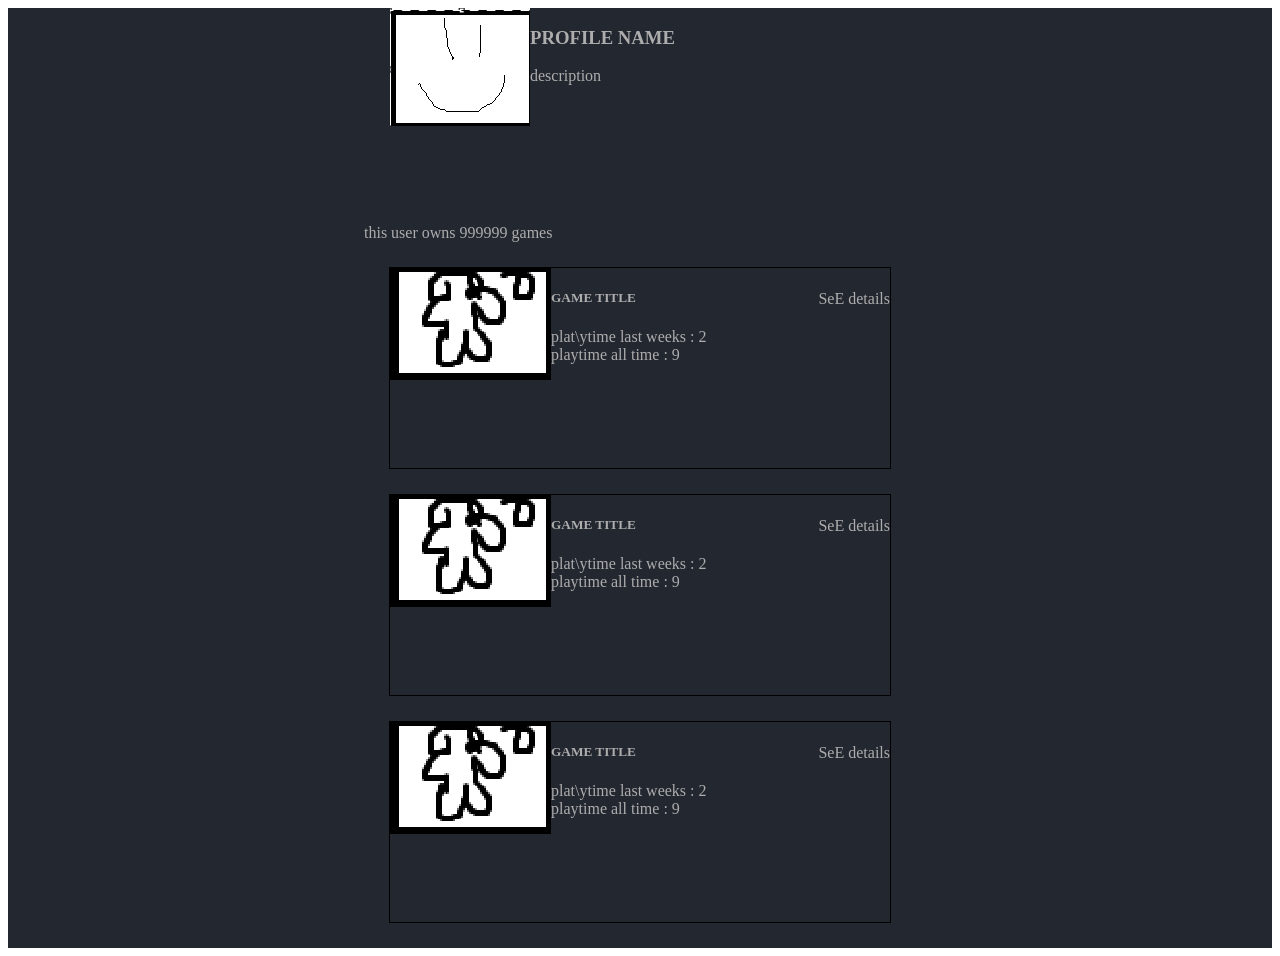
==== Help/index.html @ 3bd997e0 "Add files via upload" ====
<!DOCTYPE html>
<html lang="en">
<head>
    <meta charset="UTF-8">
    <link rel="stylesheet" href="style.css">
    <meta name="viewport" content="width=device-width, initial-scale=1.0">
    <title>Document</title>
</head>
<body>
<section id="main">
<div id="ioknow">
    <img src="progile.png">
    <h3>PROFILE NAME</h3>
    <p>description</p>
</div>
<div id="games">
    <p>this user owns 999999 games</p>
    <div id="gra">
    
        <img src="game.png">    <div>
        <a class="nwm" href="#">SeE details</a>
        <h5>GAME TITLE</h5></div>
        <p>plat\ytime last weeks : 2<br> playtime all time : 9</p>


    </div>
    <div id="gra">
    
        <img src="game.png">    <div>
            <a class="nwm" href="#">SeE details</a>
            <h5>GAME TITLE</h5></div>
            <p>plat\ytime last weeks : 2<br> playtime all time : 9</p>
    
    
    </div>
    <div id="gra">
    
        <img src="game.png">    <div>
            <a class="nwm" href="#">SeE details</a>
            <h5>GAME TITLE</h5></div>
            <p>plat\ytime last weeks : 2<br> playtime all time : 9</p>
    
    

    </div>  
</div>
</section>
</body>
</html>
---- Help/style.css ----
#main{
    display: flex;
    background-color: #232730;
    flex-direction: column;
    color: #adadad;
    margin: 0px;
    padding: 0px;
    justify-content: center;
    align-items: center;
}
img {
    float: left;
}
#ioknow{
    height: 200px;
    width: 500px;
    
}
#gra{

    width: 500px;
    height: 200px;
    margin: 25px;

    border: 1px black solid;
}
.nwm{
    float: right;
}
a{
    color: #adadad;
    text-decoration: none;
}
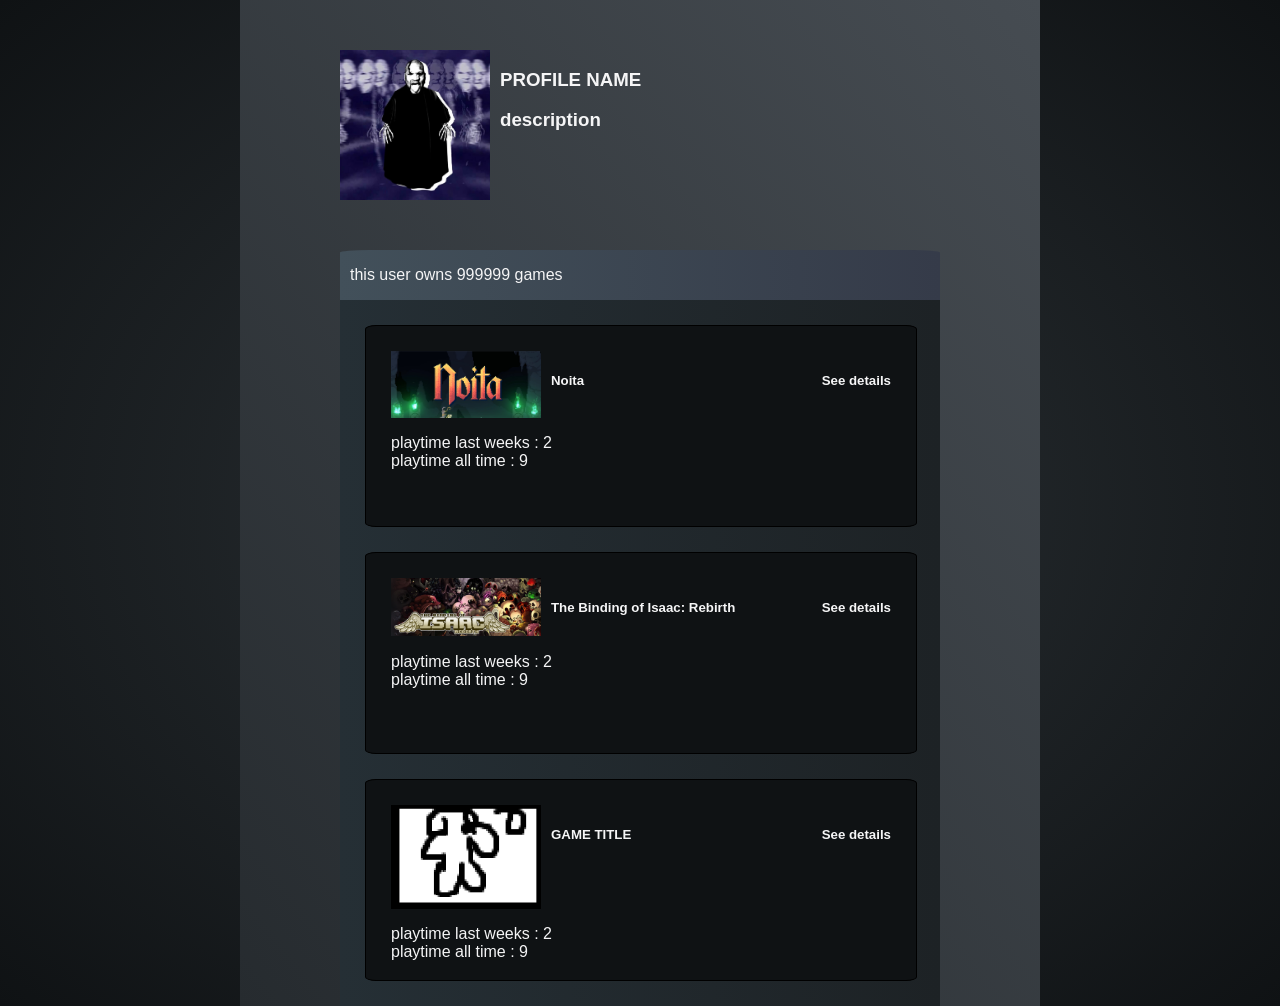
==== commit d3d7a029: "updated styles" ====
--- a/Help/index.html
+++ b/Help/index.html
@@ -8,37 +8,39 @@
 </head>
 <body>
 <section id="main">
-<div id="ioknow">
-    <img src="progile.png">
-    <h3>PROFILE NAME</h3>
-    <p>description</p>
+<div class="ioknow">
+    <img src="lErXjjp6.jpg" class="profilepic">
+    <h3>PROFILE NAME <p>description</p></h3>
+    
 </div>
-<div id="games">
+<div class="games">
+    <div class="nrofgames">
     <p>this user owns 999999 games</p>
-    <div id="gra">
-    
-        <img src="game.png">    <div>
-        <a class="nwm" href="#">SeE details</a>
-        <h5>GAME TITLE</h5></div>
-        <p>plat\ytime last weeks : 2<br> playtime all time : 9</p>
+    </div>
+    <div class="gra">
+        <div class="gra-header">
+        <img src="noita.png" class="gamemin">  
+        
+        <h5>Noita<a class="nwm" href="#">See details</a></h5></div>
+        <p>playtime last weeks : 2<br> playtime all time : 9</p>
 
 
     </div>
-    <div id="gra">
-    
-        <img src="game.png">    <div>
-            <a class="nwm" href="#">SeE details</a>
-            <h5>GAME TITLE</h5></div>
-            <p>plat\ytime last weeks : 2<br> playtime all time : 9</p>
+    <div class="gra">
+            <div class="gra-header">
+        <img src="isaac.png" class="gamemin">
+
+            <h5>The Binding of Isaac: Rebirth<a class="nwm" href="#">See details</a></h5></div>
+            <p>playtime last weeks : 2<br> playtime all time : 9</p>
     
     
     </div>
-    <div id="gra">
-    
-        <img src="game.png">    <div>
-            <a class="nwm" href="#">SeE details</a>
-            <h5>GAME TITLE</h5></div>
-            <p>plat\ytime last weeks : 2<br> playtime all time : 9</p>
+    <div class="gra">
+        <div class="gra-header">
+        <img src="game.png" class="gamemin">    
+            
+            <h5>GAME TITLE<a class="nwm" href="#">See details</a></h5></div>
+            <p>playtime last weeks : 2<br> playtime all time : 9</p>
     
     
 
--- a/Help/style.css
+++ b/Help/style.css
@@ -1,33 +1,83 @@
+
+body{
+    margin: 0;
+    display: flex;
+    flex-direction: column;
+    justify-content: center;
+    align-items: center;
+    background-image: radial-gradient(#2b3135,#0F1214);
+}
 #main{
     display: flex;
-    background-color: #232730;
+    background-image: linear-gradient(to top right,#262B2F,#464c52);
     flex-direction: column;
-    color: #adadad;
+    color: #F5F5F6;
     margin: 0px;
+    width: 800px;
+    font-family: "Motiva Sans",Arial,Helvetica,sans-serif;
     padding: 0px;
     justify-content: center;
     align-items: center;
+
 }
 img {
-    float: left;
+
+    width: 100px;
+    height: 30px;
+    margin-right: 10px;
 }
-#ioknow{
-    height: 200px;
+.ioknow{
+    max-height: 400px;
+    width: 600px;
+    display: flex;
+    margin-bottom: 50px;
+    margin-top: 50px;
+}
+.gra{
+
     width: 500px;
+    height: 150px;
+    margin: 25px;
+    background-color: #0F1214;
+    border: 1px black solid;
+    border-radius: 2%;
+    padding: 25px;
+}
+
+a{
+    color: #F5F5F6;
+    text-decoration: none;
+}
+.games{
+    background-image: linear-gradient(to right ,#252F35 ,#1D2225);
+    border-radius: 5% 5% 0 0;
+    width: 600px;
+}
+.nrofgames{
+    height: 50px;
+    display: flex;
+    z-index: 1;
+    padding-left: 10px;
+    border-radius: 5% 5% 0 0;
+    background-image: linear-gradient(to right,#42505A ,#353B49);
+}
+.gamemin{
+    width: 30%;
+    height:35%;
+    flex-shrink: 0;
+}
+.gra-header{
+    display: flex;
+}
+h5{
+    display: flex;
+    width: 100%;
     
 }
-#gra{
-
-    width: 500px;
-    height: 200px;
-    margin: 25px;
-
-    border: 1px black solid;
+h5 > a{
+    margin-left: auto;
 }
-.nwm{
-    float: right;
-}
-a{
-    color: #adadad;
-    text-decoration: none;
+.profilepic{
+    width :150px;
+    height : 150px;
 }
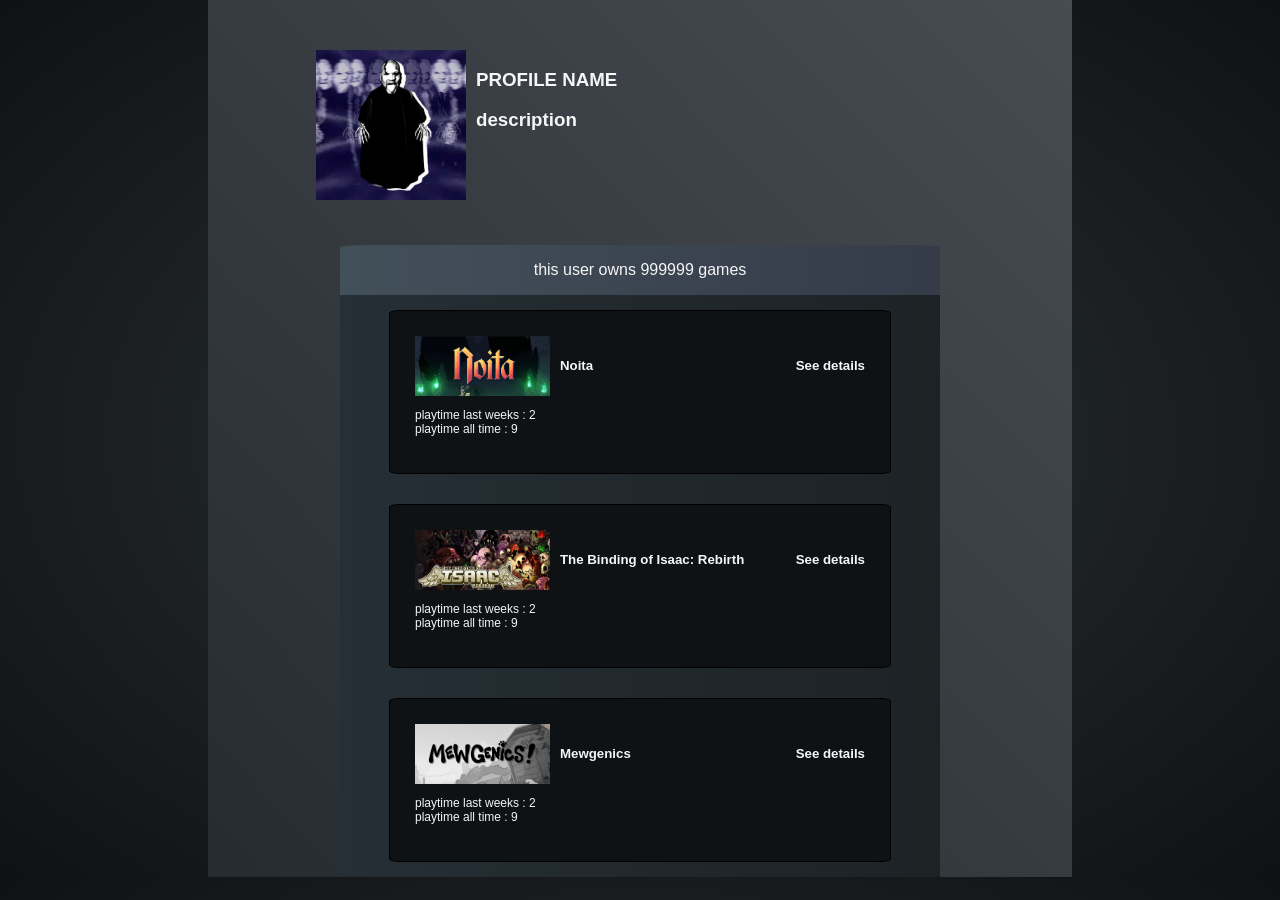
==== commit 4df95af5: "Made page responsive" ====
--- a/Help/index.html
+++ b/Help/index.html
@@ -22,7 +22,7 @@
         <img src="noita.png" class="gamemin">  
         
         <h5>Noita<a class="nwm" href="#">See details</a></h5></div>
-        <p>playtime last weeks : 2<br> playtime all time : 9</p>
+        <p class="playtime">playtime last weeks : 2<br> playtime all time : 9</p>
 
 
     </div>
@@ -31,16 +31,16 @@
         <img src="isaac.png" class="gamemin">
 
             <h5>The Binding of Isaac: Rebirth<a class="nwm" href="#">See details</a></h5></div>
-            <p>playtime last weeks : 2<br> playtime all time : 9</p>
+            <p class="playtime">playtime last weeks : 2<br> playtime all time : 9</p>
     
     
     </div>
     <div class="gra">
         <div class="gra-header">
-        <img src="game.png" class="gamemin">    
+        <img src="Mew.png" class="gamemin">    
             
-            <h5>GAME TITLE<a class="nwm" href="#">See details</a></h5></div>
-            <p>playtime last weeks : 2<br> playtime all time : 9</p>
+            <h5>Mewgenics<a class="nwm" href="#">See details</a></h5></div>
+            <p class="playtime">playtime last weeks : 2<br> playtime all time : 9</p>
     
     
 
--- a/Help/style.css
+++ b/Help/style.css
@@ -13,31 +13,27 @@
     flex-direction: column;
     color: #F5F5F6;
     margin: 0px;
-    width: 800px;
+    width: 100vw;
+    max-width: 864px;
     font-family: "Motiva Sans",Arial,Helvetica,sans-serif;
     padding: 0px;
     justify-content: center;
     align-items: center;
 
 }
-img {
 
-    width: 100px;
-    height: 30px;
-    margin-right: 10px;
-}
 .ioknow{
-    max-height: 400px;
-    width: 600px;
+
+    width : 75%;
     display: flex;
-    margin-bottom: 50px;
+    margin-bottom: 5vh;
     margin-top: 50px;
 }
 .gra{
 
-    width: 500px;
-    height: 150px;
-    margin: 25px;
+    width: 75%;
+
+    margin: 15px;
     background-color: #0F1214;
     border: 1px black solid;
     border-radius: 2%;
@@ -51,20 +47,29 @@
 .games{
     background-image: linear-gradient(to right ,#252F35 ,#1D2225);
     border-radius: 5% 5% 0 0;
-    width: 600px;
+    max-width: 600px;
+    width: 100vw;
+    display: flex;
+    flex-direction: column;
+    align-items: center;
 }
 .nrofgames{
     height: 50px;
     display: flex;
+    justify-content: center;
     z-index: 1;
-    padding-left: 10px;
+    width: 100%;
+    margin: 0;
     border-radius: 5% 5% 0 0;
     background-image: linear-gradient(to right,#42505A ,#353B49);
 }
 .gamemin{
     width: 30%;
     height:35%;
+    min-width: 135px;
+    min-height: 60px;
     flex-shrink: 0;
+    margin-right: 10px;
 }
 .gra-header{
     display: flex;
@@ -74,10 +79,35 @@
     width: 100%;
     
 }
-h5 > a{
-    margin-left: auto;
+.playtime{
+    font-size: 12px;
 }
+
 .profilepic{
     width :150px;
     height : 150px;
+    margin-right: 10px;
+}
+@media only screen and (max-width: 550px) {
+  .gra-header {
+    flex-direction: column;
+    align-items: center;
+  }
+  h5{
+    flex-direction: column;
+    align-items: center;
+    font-size: 100%;
+    margin-bottom: 0;
+  }
+    h5 > a{
+    padding-top: 5px;
+}
+  .playtime{
+    text-align: center;
+  }
+}
+@media only screen and (min-width: 551px) {
+    h5 > a{
+    margin-left: auto;
+}
 }
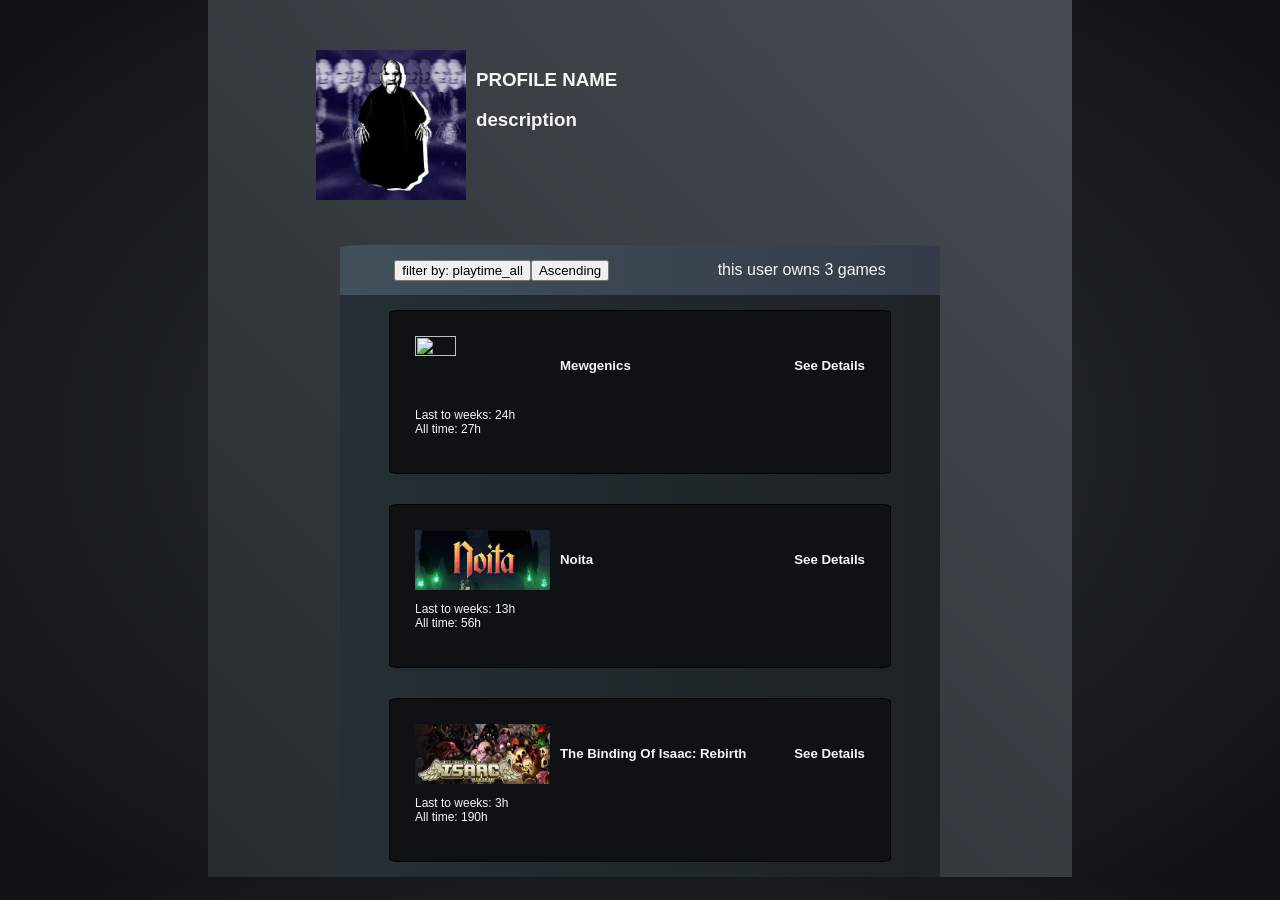
==== commit edd70fc3: "Added js script for displaying and filtering games" ====
--- a/Help/index.html
+++ b/Help/index.html
@@ -2,6 +2,7 @@
 <html lang="en">
 <head>
     <meta charset="UTF-8">
+    <script type="text/javascript" src="index.js"></script>
     <link rel="stylesheet" href="style.css">
     <meta name="viewport" content="width=device-width, initial-scale=1.0">
     <title>Document</title>
@@ -13,38 +14,9 @@
     <h3>PROFILE NAME <p>description</p></h3>
     
 </div>
-<div class="games">
-    <div class="nrofgames">
-    <p>this user owns 999999 games</p>
-    </div>
-    <div class="gra">
-        <div class="gra-header">
-        <img src="noita.png" class="gamemin">  
-        
-        <h5>Noita<a class="nwm" href="#">See details</a></h5></div>
-        <p class="playtime">playtime last weeks : 2<br> playtime all time : 9</p>
+<div id="games">
 
 
-    </div>
-    <div class="gra">
-            <div class="gra-header">
-        <img src="isaac.png" class="gamemin">
-
-            <h5>The Binding of Isaac: Rebirth<a class="nwm" href="#">See details</a></h5></div>
-            <p class="playtime">playtime last weeks : 2<br> playtime all time : 9</p>
-    
-    
-    </div>
-    <div class="gra">
-        <div class="gra-header">
-        <img src="Mew.png" class="gamemin">    
-            
-            <h5>Mewgenics<a class="nwm" href="#">See details</a></h5></div>
-            <p class="playtime">playtime last weeks : 2<br> playtime all time : 9</p>
-    
-    
-
-    </div>  
 </div>
 </section>
 </body>
--- a/Help/style.css
+++ b/Help/style.css
@@ -44,7 +44,7 @@
     color: #F5F5F6;
     text-decoration: none;
 }
-.games{
+#games{
     background-image: linear-gradient(to right ,#252F35 ,#1D2225);
     border-radius: 5% 5% 0 0;
     max-width: 600px;
@@ -56,12 +56,17 @@
 .nrofgames{
     height: 50px;
     display: flex;
-    justify-content: center;
+    justify-content: space-around;
+    
+    align-items: center;
     z-index: 1;
     width: 100%;
     margin: 0;
     border-radius: 5% 5% 0 0;
     background-image: linear-gradient(to right,#42505A ,#353B49);
+}
+#nrofgames > button{
+    height: 50%;
 }
 .gamemin{
     width: 30%;
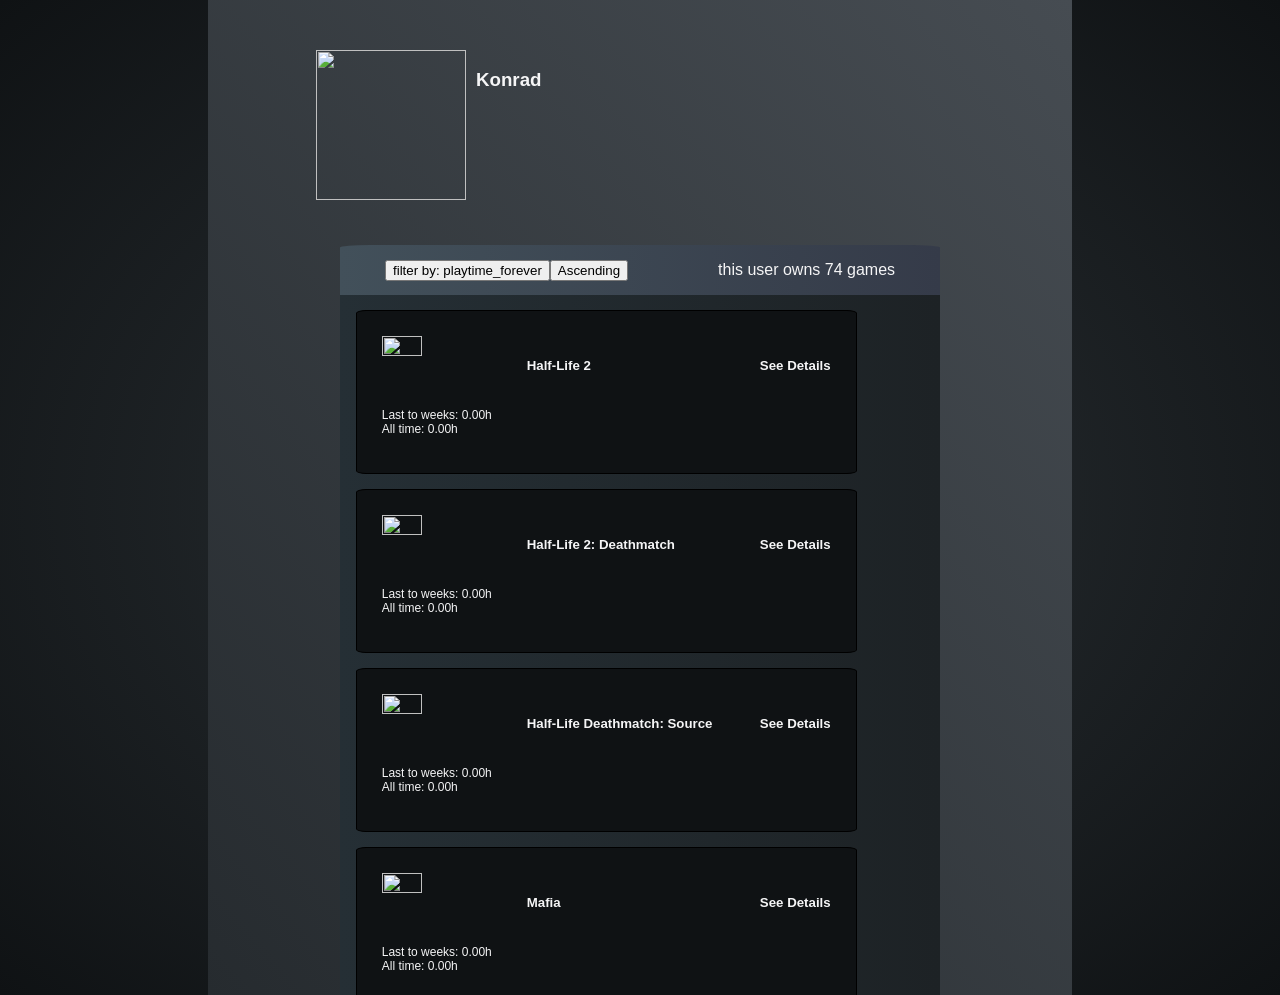
==== commit 3266bcd8: "Add files via upload" ====
--- a/Help/index.html
+++ b/Help/index.html
@@ -8,16 +8,5 @@
     <title>Document</title>
 </head>
 <body>
-<section id="main">
-<div class="ioknow">
-    <img src="lErXjjp6.jpg" class="profilepic">
-    <h3>PROFILE NAME <p>description</p></h3>
-    
-</div>
-<div id="games">
-
-
-</div>
-</section>
 </body>
 </html>
--- a/Help/style.css
+++ b/Help/style.css
@@ -49,9 +49,16 @@
     border-radius: 5% 5% 0 0;
     max-width: 600px;
     width: 100vw;
+
     display: flex;
     flex-direction: column;
     align-items: center;
+
+}
+.gamescont{
+    overflow-y: auto;
+    overflow-x: hidden;   
+    height: 700px;
 }
 .nrofgames{
     height: 50px;
